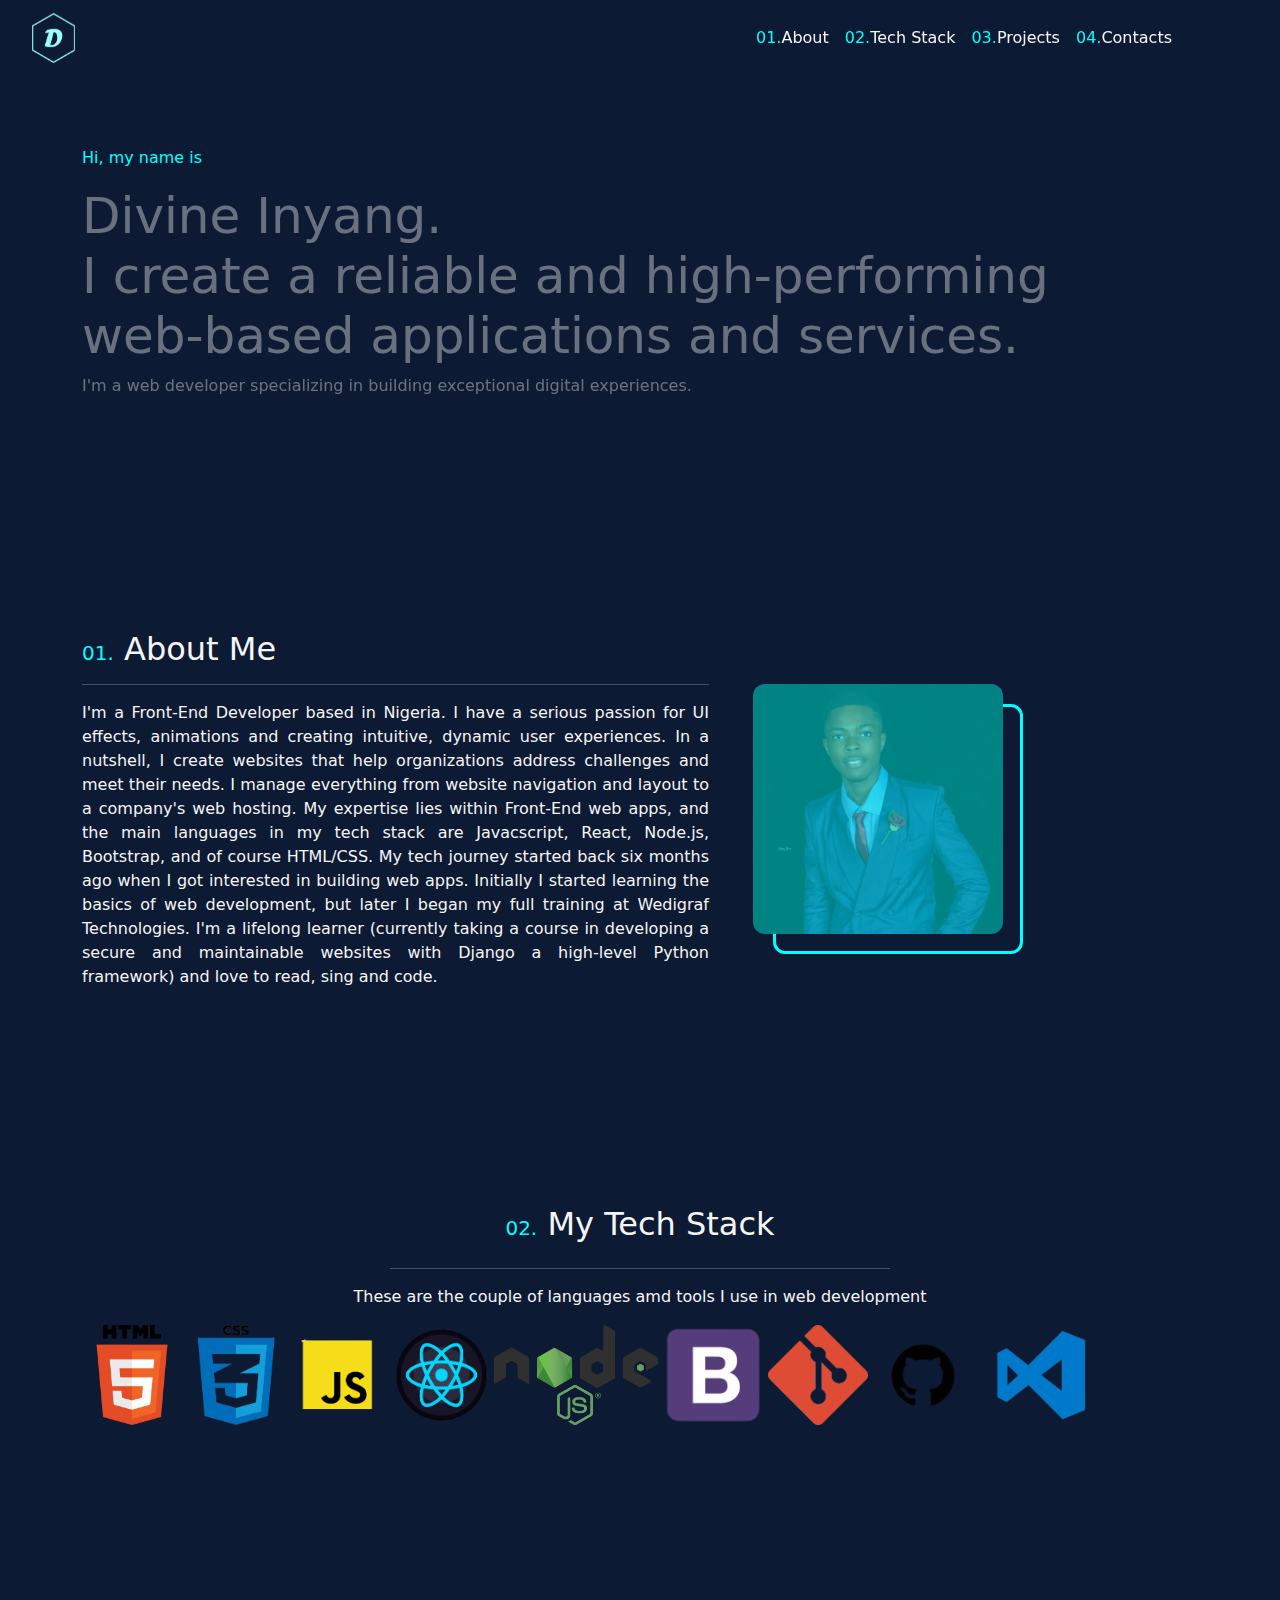
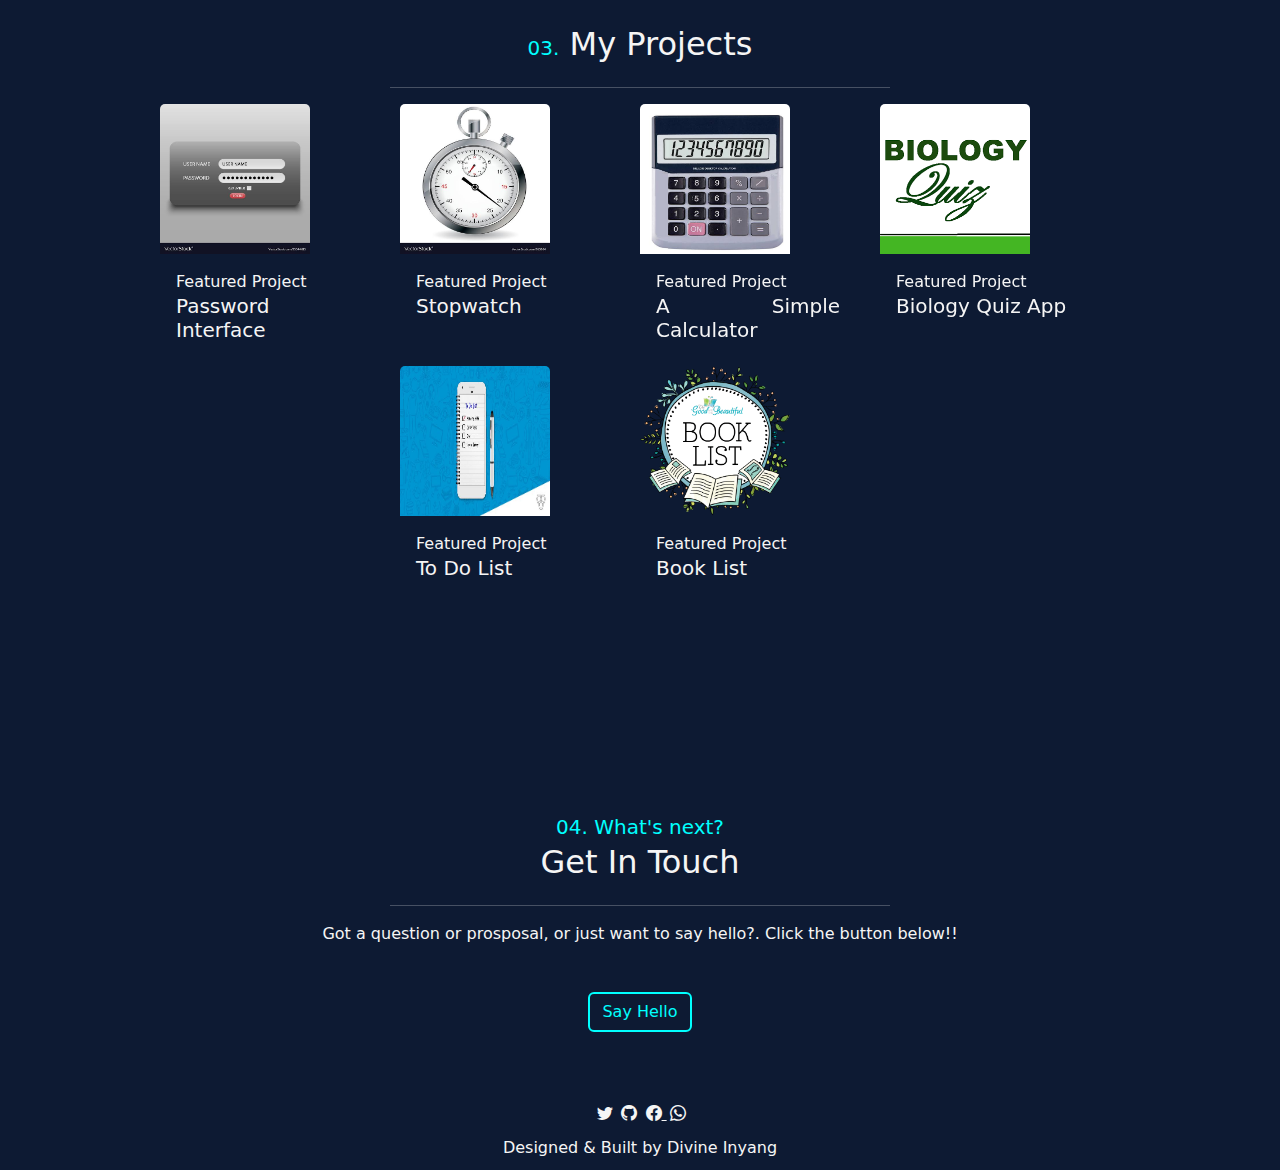
==== index.html @ cb5a331a "My Portfolio" ====
<!DOCTYPE html>
<html lang="en">
    <head>
        <meta charset="UTF-8">
        <meta http-equiv="X-UA-Compatible" content="IE=edge">
        <meta name="viewport" content="width=device-width, initial-scale=1.0">
        <title>PORTFOLIO</title>
        <link rel="stylesheet" href="/BS/bootstrap-5.2.0-dist/css/bootstrap.css">
        <link rel="stylesheet" href="./BS/bootstrap-icons-1.9.1/bootstrap-icons.css">
        <script defer src="./BS/bootstrap-5.2.0-dist/js/bootstrap.bundle.js"></script>
        <link rel="stylesheet" href="./css/style.css">
    </head>
    <body>
<!--       
        <nav class="navbar navbar-expand-lg bg-light" >
          <div class="container-fluid bg">
            <a class="navbar-brand" href="#"><img class="icon" src="./images/pORTFOLIO.png"  height="50px" alt=""></a>
            <button  class="navbar-toggler " type="button" data-bs-toggle="collapse" data-bs-target="#navbarNav" aria-controls="navbarNav" aria-expanded="false" aria-label="Toggle navigation">
              <span class="navbar-toggler-icon"></span>
            </button>
            <div class="collapse navbar-collapse abouts" id="navbarNav">
              <ul class="navbar-nav  P">
                 <li class="nav-item R">
                   <a class="nav-link about-me" href="#about-me"><span class="num">01.</span>About</a>
                 </li>
                 <li class="nav-item R">
                   <a class="nav-link tech" href="#my-stack"><span class="num">02.</span>Tech Stack</a>
                </li>
                 <li class="nav-item R">
                   <a class="nav-link " href="#my-projects"><span class="num">03.</span>Projects</a>
                </li>
                 <li class="nav-item R">
                   <a class="nav-link contacts" href="#contacts"><span class="num">04.</span>Contacts</a>
                </li>
              </ul>
           </div>
          </div>
          </nav> -->
            <nav class="navbar navbar-expand-lg" style="margin-top: 30px;">
        <div class="container-fluid">
          <a class="navbar-brand" href="#" style="position: fixed"><img class="icon" src="./images/pORTFOLIO.png" height="50px" alt=""></a>
          <button style="position:fixed; right: 50px" class="navbar-toggler" type="button" data-bs-toggle="collapse" data-bs-target="#navbarNavAltMarkup" aria-controls="navbarNavAltMarkup" aria-expanded="false" aria-label="Toggle navigation">
            <span class="navbar-toggler-icon"></span>
          </button>
          <div class="collapse navbar-collapse" id="navbarNavAltMarkup">
            <div class="navbar-nav" style="margin-left: 550px; right: 100px;position: fixed;">
              <a   href="#about-me" class="nav-link active" aria-current="page" href="#"><span class="num">01.</span>About</a>
              <a   href="#my-stack" class="nav-link" href="#"><span class="num">02.</span>Tech Stack</a>
              <a   href="#my-projects" class="nav-link" href="#"><span class="num">03.</span>Projects</a>
              <a   href="#contacts" class="nav-link"><span class="num">04.</span>Contacts</a>
            </div>
          </div>
        </div>
      </nav>
        

       

            <div class="container">   
             






            <div class="text-center about" style="margin-top: 100px !important;">
                  <div class="row" >
                    <div class="col" >
                      <p style="color: aqua !important;">Hi, my name is</p>
                      <h1 class="opacity info">Divine Inyang.<br>
                          I create a reliable and high-performing <br>
                           web-based applications and services.
                           
                      </h1>
                  <p class="opacity">I'm a web developer specializing in building exceptional digital experiences.

                  </div>

                  </p>
  
                    <div class="row pip">

                      <div class="content col-7">
                          <h2 id="about-me" class="inlyn"><span class="num1">01.</span> About Me</h2> <hr>
                          <p>
                          I'm a Front-End Developer based in Nigeria. I have a serious passion for UI effects, animations and creating
                          intuitive, dynamic user experiences. In a nutshell, I create websites that help organizations address challenges
                          and meet their needs. I manage everything from website navigation and layout to a company's web hosting. My
                          expertise lies within Front-End web apps, and the main languages in my tech stack are Javacscript, React, Node.js,
                           Bootstrap, and of course HTML/CSS. My tech journey started back six months ago when I got interested in building
                           web apps. Initially I started learning the basics of web development, but later I began my full training at Wedigraf 
                           Technologies. I'm a lifelong learner (currently taking a course in developing a secure and maintainable websites with 
                            Django a high-level Python framework) and love to read, sing and code.
                          </p>
                        </div>
                      <div class="image col-4">
                         <div class="overlay">
                          <div class="outline">

                          </div>
                         </div>
                         
                          
                      </div>
                  
                  
                </div>
                                            
                        <h2 id="my-stack" class="inlyn"> <span class="num1">02.</span> My Tech Stack</h2> <br> <br>
                       <div class="hyline hylinee"> <hr class="hline"> </div>
                        <p style="text-align: center;">These are the couple of languages amd tools I use in web development</p>
                        <br>
                  
                        <div class="container">
                         
                                <img class="stack " src="./images/html5-icon-1.png" alt="">
                                <img class="stack" src="./images/css.png" alt="">
                                <img class="stack" src="./images/js.png" alt="">
            
                                <img class="stack" src="./images/react.png" alt="">
            
                                <img class="stack" src="./images/nodejs3.png" alt="">
                                <img class="stack" src="./images/bootstrap.png" alt="">
                                <img class="stack" src="./images/git.png" alt="">
                                <img class="stack" src="./images/git hub.png" alt="">
                                <img class="stack " src="./images/vs code.png" alt="">
                             
                              </div> 
                        
                  
                    
  
                      <h2 id="my-projects" class="outlyn"> <span class="num1">03.</span> My Projects</h2> 
                     <div class="hyline hylinee"><hr class="hline"> </div> 
                 
                  <div class="row prj">
                     
                     
                  
                     <div class="card col-8" style="width: 15rem;">
                      <img src="./images/password.jpeg" class="card-img-top size" alt="...">
                      <div class="card-body">
                        <span class="card-text">Featured Project</span>
                        <h5 class="card-title">Password Interface</h5>
                      </div>

                    </div>
                     <div class="card col-8" style="width: 15rem;">
                      <img src="./images/stop-watch.jpeg" class="card-img-top size" alt="...">
                      <div class="card-body">
                        <span class="card-text">Featured Project</span>
                        <h5 class="card-title">Stopwatch</h5>
                      </div>

                    </div>

                     <div class="card col-8" style="width: 15rem;">
                      <img src="./images/calculator.jpeg" class="card-img-top size" alt="...">
                      <div class="card-body">
                        <span class="card-text">Featured Project</span>
                        <h5 class="card-title">A Simple Calculator</h5>
                      </div>
                    </div>
                    
                     <div class="card col-8" style="width: 15rem;">
                      <img src="./images/quiz.png" class="card-img-top size" alt="...">
                      <div class="card-body">
                        <span class="card-text">Featured Project</span>
                        <h5 class="card-title">Biology Quiz App</h5>
                      </div>
                    </div>
                    
                     <div class="card col-8" style="width: 15rem;">
                      <img src="./images/do-list.jpeg" class="card-img-top size" alt="...">
                      <div class="card-body">
                        <span class="card-text">Featured Project</span>
                        <h5 class="card-title">To Do List</h5>
                      </div>
                    </div>
                    
                     <div class="card col-8" style="width: 15rem;">
                      <img src="./images/book-list.png" class="card-img-top size" alt="...">
                      <div class="card-body">
                        <span class="card-text">Featured Project</span>
                        <h5 class="card-title">Book List</h5>
                      </div>
                    </div>
                    

                    
                  </div>
  
                  <h2 id="contacts" class="outlyn"> <span class="num1">04. What's next?</span><br> Get In Touch</h2> 
                  <div class="hyline hylinee"><hr class="hline"> </div> 
                    <p style="text-align: center;">
                      Got a question or prosposal, or just want to say hello?. Click the button below!!
                    </p>
        
  
      </div>
     <div class="hylinee"><a href="mailto:dvninyang@gmail.com"> <button type="button" class="btn btn-outline-secondary by">Say Hello</button></a> </div>
  <div class="hylineee"> 
    <center> 
<i class="bi be bi-twitter"></i>
<a href="https://github.com/divine-eng/mycard.github.io"><i class="bi be bi-github"></i></a>
<a href="https://web.facebook.com/?_rdc=1&_rdr"><i class="bi be bi-facebook"></i> </a>
<a href="https://wa.me/09023829143" target="_blank"><i class="bi be bi-whatsapp"></i> </a>
</center>
</div>
<div class="pli">
<center>
  Designed & Built by Divine Inyang
</center>
</div>
</body>
</html>
---- css/style.css ----
*{
    border: 0;
    padding: 0;
    box-sizing: border-box;
    color: whitesmoke !important;
    color: hsl(44, 204, 204);
}
.overlay{
   
        background-image: url(/images/myprofile.jpg);
        background-size: 250px;
        background-repeat: no-repeat;
        background-color: rgba(57, 194, 194, 0.986);
        background-blend-mode: overlay;
        margin-top: 13%;
        height: 250px;
        width: 250px;
     
        
        margin-left: 20px;
        margin-top: 54px;
        border-radius: 12px;
        position: relative;

        /* transition: width 2s, height 2s, -webkit-transform 2s; */
        transition: width 2s, height 2s, transform 2s;
}
/* .bg-light{
    background-color: rgb(5%, 10%, 20%) !important;
    position: fixed;
} */

element.style {
    position: fixed;
    right: 50px;
}
.navbar-toggler:hover {
    text-decoration: none;
}
button:not(:disabled), [type=button]:not(:disabled), [type=reset]:not(:disabled), [type=submit]:not(:disabled) {
    cursor: pointer;
}
.navbar-toggler{
    background-color: white;
}
.outline{
    border: 3px solid aqua;
    height: 250px;
    width: 250px;
    border-radius: 12px;
    position: absolute;
    top: 20px;
    left: 20px;
    z-index: -1;
    transition: width 2s, height 2s, transform 2s;

}
.overlay:hover{
    transform: scale(1.5);
    transition: 0.5s;
    width: 500px;
    height: 500px;
    background-size: 500px;
    transition-timing-function: ease-in-out;
    background-blend-mode: normal;
    transform: rotate(360deg); 
    transform: rotate(360deg);
    background-image: url(/images/myprofile.jpg);
}
.outline:hover{
    transform: scale(1.5);
    /* transition: 0.5s; */
    position: initial;
    transform: rotate(360deg); 
    transform: rotate(360deg);
    height: 500px;
    width: 500px;
    transition-timing-function: ease-in-out;
    box-shadow: 6px -6px 2px black, -6px 6px 2px #ffffff;
}

.size{
    height: 150px;
    width: 150px;
}
body{
    background-color: rgb(5%, 10%, 20%);
}


.num{
    color: aqua !important;
}
.icon{
    margin-left: 20px;
    height: 50px;
    /* position: fixed; */
}
.contacts{
    margin-right: 20px;
}
.abouts{
    position: fixed;
}
.aboutss{
    position: fixed;
    right: 200px;
}
.about{
    text-align: justify !important;
    margin-top: 40px !important;
}
.opacity{
    opacity: 40%;
}
.info{
    font-size: 50px;
}
.about-section{
    display: flex;
    
}
.about-section3{
    display: flex;
    justify-content: space-between;

}
.about-section2{
    display: grid;
    grid-template-columns: repeat(5, 100px);
    grid-gap: 70px;
    /* max-width: 100%; */
}

/* .content{
    padding: 100px;
} */
.num1{
    color: aqua !important;
    font-size: 20px;

}
.inlyn{
    display: inline;
    margin-top: 200px;
    text-align: center;
}
.image{
    /* padding-top: 150px; */
    height: 5px !important;
    width: 5px !important;
}
.stack{
    height: 100px !important;
}
.hline{
    width: 500px;
}
.outlyn{
    margin-top: 200px;
    text-align: center;
}
.real{
    background-color: red;
}
.card{
    --bs-card-bg: none;
    --bs-card-border-width:  none;
}
.pip{
    margin-top: 200px;
}
  .prj{
    display: flex;
    justify-content: center;
    /* justify-content: space-around; */
} 
.hylinee{
    display: flex;
    justify-content: center;
}
@media screen and (max-width: 480px) {
.prj{
   display: block;
   margin:  auto auto;
        }
        .hline{
            display: flex;
            justify-content: center;
            width: 300px;
        }
        .hyline{
            display: flex;
            justify-content: center;
        }
        .inlyn{
            display: inline;
            text-align: center;
        }
      } 
      .live{
        display: flex;
        justify-content: flex-start;
        background-color: black;
      }
.by{
    margin-top: 30px;
    border: 2px solid aqua !important;
    color: aqua !important;
}
.by:hover{
    background-color: aqua;
    color: white !important;
}
.be{
    margin-top: 10000px !important;
    margin-left: 3px;
}
.hylineee{
    margin-top: 70px;
}
.pli{
    margin-top: 10px;
    margin-bottom: 10px;
}
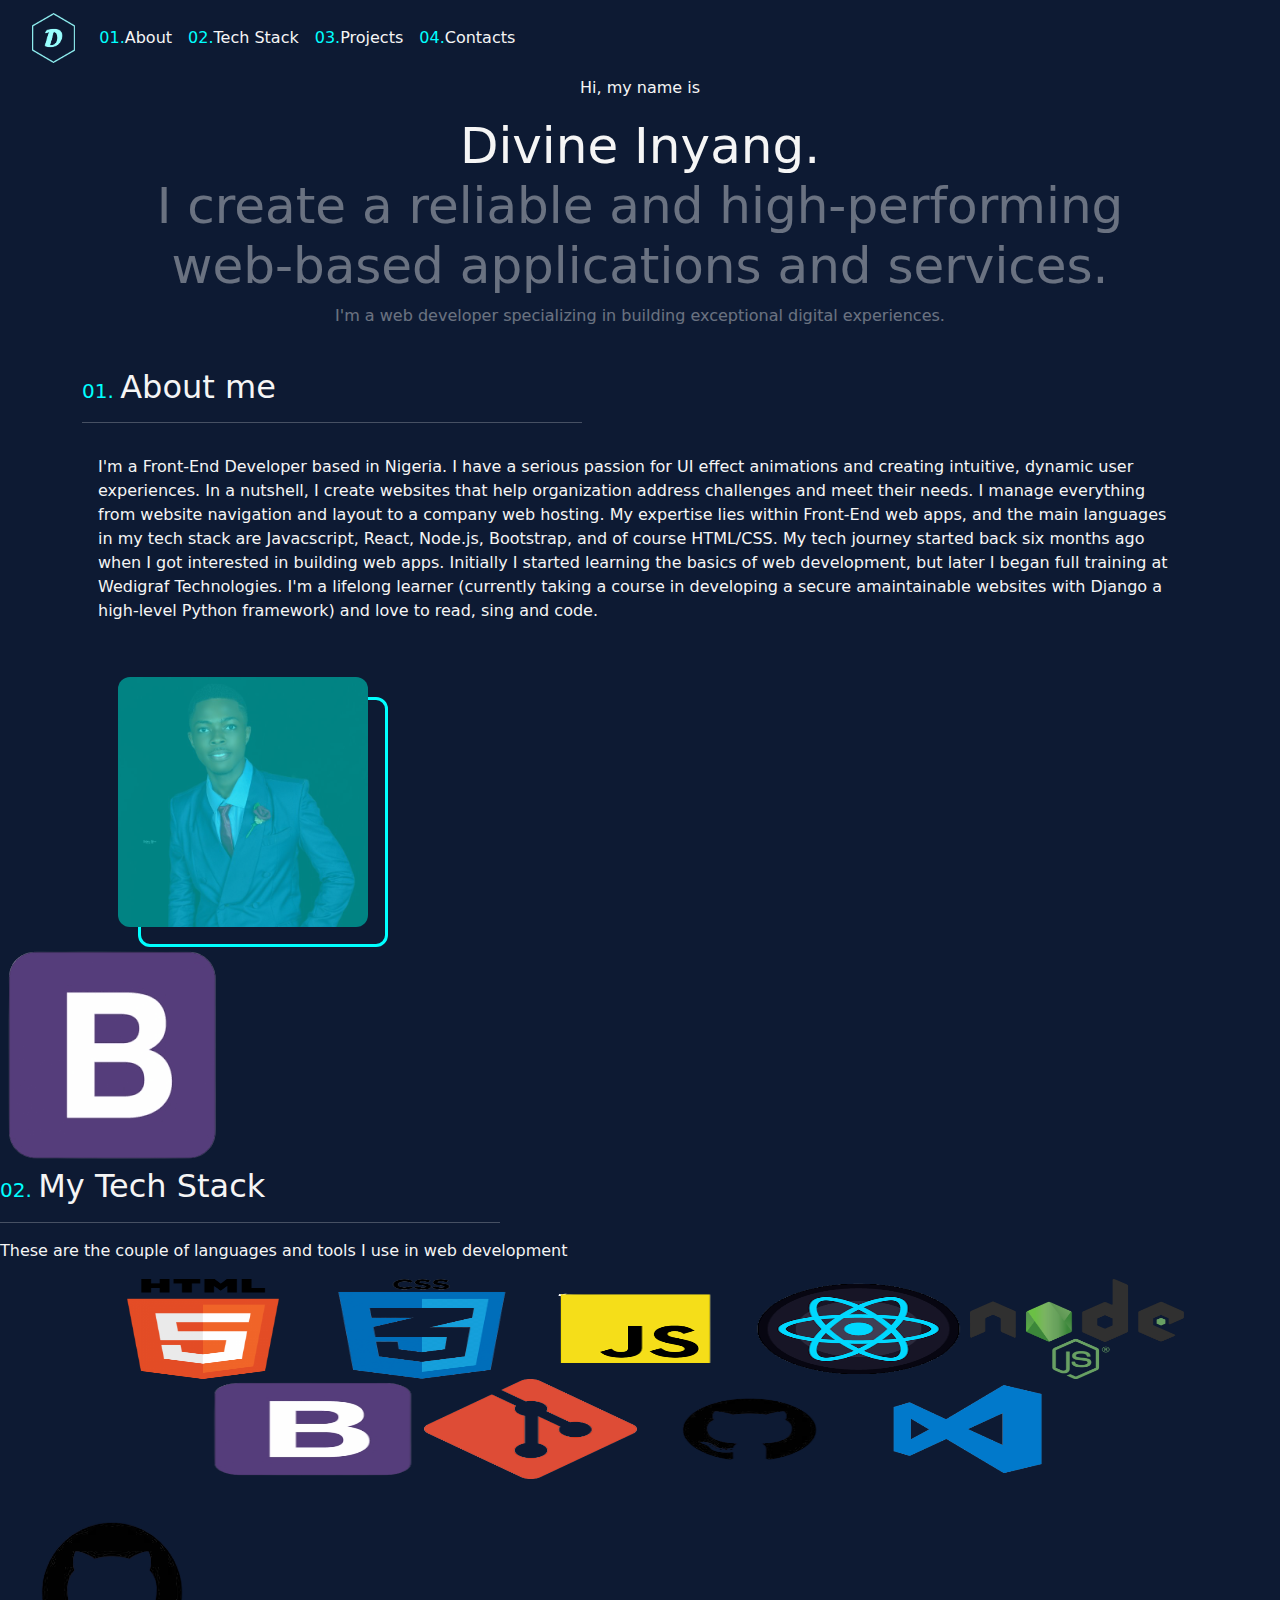
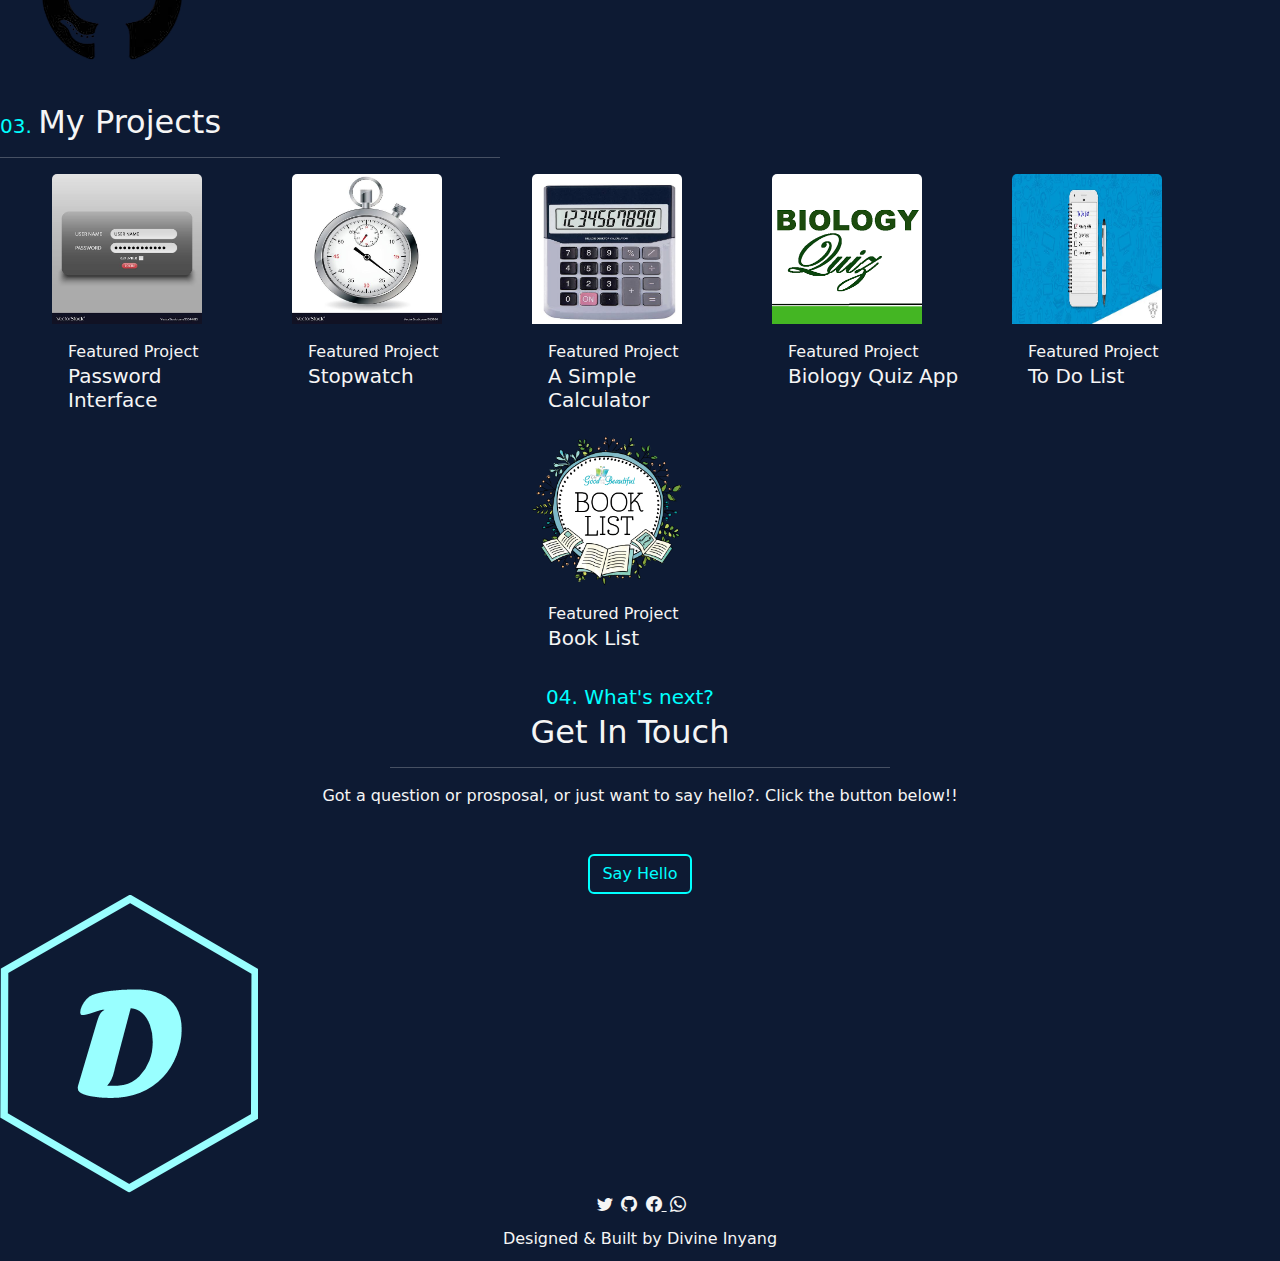
==== commit 5fd09697: "Add files via upload" ====
--- a/index.html
+++ b/index.html
@@ -1,217 +1,288 @@
-<!DOCTYPE html>
-<html lang="en">
-    <head>
-        <meta charset="UTF-8">
-        <meta http-equiv="X-UA-Compatible" content="IE=edge">
-        <meta name="viewport" content="width=device-width, initial-scale=1.0">
-        <title>PORTFOLIO</title>
-        <link rel="stylesheet" href="/BS/bootstrap-5.2.0-dist/css/bootstrap.css">
-        <link rel="stylesheet" href="./BS/bootstrap-icons-1.9.1/bootstrap-icons.css">
-        <script defer src="./BS/bootstrap-5.2.0-dist/js/bootstrap.bundle.js"></script>
-        <link rel="stylesheet" href="./css/style.css">
-    </head>
-    <body>
-<!--       
-        <nav class="navbar navbar-expand-lg bg-light" >
-          <div class="container-fluid bg">
-            <a class="navbar-brand" href="#"><img class="icon" src="./images/pORTFOLIO.png"  height="50px" alt=""></a>
-            <button  class="navbar-toggler " type="button" data-bs-toggle="collapse" data-bs-target="#navbarNav" aria-controls="navbarNav" aria-expanded="false" aria-label="Toggle navigation">
-              <span class="navbar-toggler-icon"></span>
-            </button>
-            <div class="collapse navbar-collapse abouts" id="navbarNav">
-              <ul class="navbar-nav  P">
-                 <li class="nav-item R">
-                   <a class="nav-link about-me" href="#about-me"><span class="num">01.</span>About</a>
-                 </li>
-                 <li class="nav-item R">
-                   <a class="nav-link tech" href="#my-stack"><span class="num">02.</span>Tech Stack</a>
-                </li>
-                 <li class="nav-item R">
-                   <a class="nav-link " href="#my-projects"><span class="num">03.</span>Projects</a>
-                </li>
-                 <li class="nav-item R">
-                   <a class="nav-link contacts" href="#contacts"><span class="num">04.</span>Contacts</a>
-                </li>
-              </ul>
-           </div>
-          </div>
-          </nav> -->
-            <nav class="navbar navbar-expand-lg" style="margin-top: 30px;">
-        <div class="container-fluid">
-          <a class="navbar-brand" href="#" style="position: fixed"><img class="icon" src="./images/pORTFOLIO.png" height="50px" alt=""></a>
-          <button style="position:fixed; right: 50px" class="navbar-toggler" type="button" data-bs-toggle="collapse" data-bs-target="#navbarNavAltMarkup" aria-controls="navbarNavAltMarkup" aria-expanded="false" aria-label="Toggle navigation">
-            <span class="navbar-toggler-icon"></span>
-          </button>
-          <div class="collapse navbar-collapse" id="navbarNavAltMarkup">
-            <div class="navbar-nav" style="margin-left: 550px; right: 100px;position: fixed;">
-              <a   href="#about-me" class="nav-link active" aria-current="page" href="#"><span class="num">01.</span>About</a>
-              <a   href="#my-stack" class="nav-link" href="#"><span class="num">02.</span>Tech Stack</a>
-              <a   href="#my-projects" class="nav-link" href="#"><span class="num">03.</span>Projects</a>
-              <a   href="#contacts" class="nav-link"><span class="num">04.</span>Contacts</a>
-            </div>
-          </div>
-        </div>
-      </nav>
-        
-
-       
-
-            <div class="container">   
-             
-
-
-
-
-
-
-            <div class="text-center about" style="margin-top: 100px !important;">
-                  <div class="row" >
-                    <div class="col" >
-                      <p style="color: aqua !important;">Hi, my name is</p>
-                      <h1 class="opacity info">Divine Inyang.<br>
-                          I create a reliable and high-performing <br>
-                           web-based applications and services.
-                           
-                      </h1>
-                  <p class="opacity">I'm a web developer specializing in building exceptional digital experiences.
-
-                  </div>
-
-                  </p>
-  
-                    <div class="row pip">
-
-                      <div class="content col-7">
-                          <h2 id="about-me" class="inlyn"><span class="num1">01.</span> About Me</h2> <hr>
-                          <p>
-                          I'm a Front-End Developer based in Nigeria. I have a serious passion for UI effects, animations and creating
-                          intuitive, dynamic user experiences. In a nutshell, I create websites that help organizations address challenges
-                          and meet their needs. I manage everything from website navigation and layout to a company's web hosting. My
-                          expertise lies within Front-End web apps, and the main languages in my tech stack are Javacscript, React, Node.js,
-                           Bootstrap, and of course HTML/CSS. My tech journey started back six months ago when I got interested in building
-                           web apps. Initially I started learning the basics of web development, but later I began my full training at Wedigraf 
-                           Technologies. I'm a lifelong learner (currently taking a course in developing a secure and maintainable websites with 
-                            Django a high-level Python framework) and love to read, sing and code.
-                          </p>
-                        </div>
-                      <div class="image col-4">
-                         <div class="overlay">
-                          <div class="outline">
-
-                          </div>
-                         </div>
-                         
-                          
-                      </div>
-                  
-                  
-                </div>
-                                            
-                        <h2 id="my-stack" class="inlyn"> <span class="num1">02.</span> My Tech Stack</h2> <br> <br>
-                       <div class="hyline hylinee"> <hr class="hline"> </div>
-                        <p style="text-align: center;">These are the couple of languages amd tools I use in web development</p>
-                        <br>
-                  
-                        <div class="container">
-                         
-                                <img class="stack " src="./images/html5-icon-1.png" alt="">
-                                <img class="stack" src="./images/css.png" alt="">
-                                <img class="stack" src="./images/js.png" alt="">
-            
-                                <img class="stack" src="./images/react.png" alt="">
-            
-                                <img class="stack" src="./images/nodejs3.png" alt="">
-                                <img class="stack" src="./images/bootstrap.png" alt="">
-                                <img class="stack" src="./images/git.png" alt="">
-                                <img class="stack" src="./images/git hub.png" alt="">
-                                <img class="stack " src="./images/vs code.png" alt="">
-                             
-                              </div> 
-                        
-                  
-                    
-  
-                      <h2 id="my-projects" class="outlyn"> <span class="num1">03.</span> My Projects</h2> 
-                     <div class="hyline hylinee"><hr class="hline"> </div> 
-                 
-                  <div class="row prj">
-                     
-                     
-                  
-                     <div class="card col-8" style="width: 15rem;">
-                      <img src="./images/password.jpeg" class="card-img-top size" alt="...">
-                      <div class="card-body">
-                        <span class="card-text">Featured Project</span>
-                        <h5 class="card-title">Password Interface</h5>
-                      </div>
-
-                    </div>
-                     <div class="card col-8" style="width: 15rem;">
-                      <img src="./images/stop-watch.jpeg" class="card-img-top size" alt="...">
-                      <div class="card-body">
-                        <span class="card-text">Featured Project</span>
-                        <h5 class="card-title">Stopwatch</h5>
-                      </div>
-
-                    </div>
-
-                     <div class="card col-8" style="width: 15rem;">
-                      <img src="./images/calculator.jpeg" class="card-img-top size" alt="...">
-                      <div class="card-body">
-                        <span class="card-text">Featured Project</span>
-                        <h5 class="card-title">A Simple Calculator</h5>
-                      </div>
-                    </div>
-                    
-                     <div class="card col-8" style="width: 15rem;">
-                      <img src="./images/quiz.png" class="card-img-top size" alt="...">
-                      <div class="card-body">
-                        <span class="card-text">Featured Project</span>
-                        <h5 class="card-title">Biology Quiz App</h5>
-                      </div>
-                    </div>
-                    
-                     <div class="card col-8" style="width: 15rem;">
-                      <img src="./images/do-list.jpeg" class="card-img-top size" alt="...">
-                      <div class="card-body">
-                        <span class="card-text">Featured Project</span>
-                        <h5 class="card-title">To Do List</h5>
-                      </div>
-                    </div>
-                    
-                     <div class="card col-8" style="width: 15rem;">
-                      <img src="./images/book-list.png" class="card-img-top size" alt="...">
-                      <div class="card-body">
-                        <span class="card-text">Featured Project</span>
-                        <h5 class="card-title">Book List</h5>
-                      </div>
-                    </div>
-                    
-
-                    
-                  </div>
-  
-                  <h2 id="contacts" class="outlyn"> <span class="num1">04. What's next?</span><br> Get In Touch</h2> 
-                  <div class="hyline hylinee"><hr class="hline"> </div> 
-                    <p style="text-align: center;">
-                      Got a question or prosposal, or just want to say hello?. Click the button below!!
-                    </p>
-        
-  
-      </div>
-     <div class="hylinee"><a href="mailto:dvninyang@gmail.com"> <button type="button" class="btn btn-outline-secondary by">Say Hello</button></a> </div>
-  <div class="hylineee"> 
-    <center> 
-<i class="bi be bi-twitter"></i>
-<a href="https://github.com/divine-eng/mycard.github.io"><i class="bi be bi-github"></i></a>
-<a href="https://web.facebook.com/?_rdc=1&_rdr"><i class="bi be bi-facebook"></i> </a>
-<a href="https://wa.me/09023829143" target="_blank"><i class="bi be bi-whatsapp"></i> </a>
-</center>
-</div>
-<div class="pli">
-<center>
-  Designed & Built by Divine Inyang
-</center>
-</div>
-</body>
-</html>+<!DOCTYPE html>
+<html lang="en">
+    <head>
+        <meta charset="UTF-8">
+        <meta http-equiv="X-UA-Compatible" content="IE=edge">
+        <meta name="viewport" content="width=device-width, initial-scale=1.0">
+        <title>Divine Inyang</title>
+        <link rel="stylesheet" href="/BS/bootstrap-5.2.0-dist/css/bootstrap.css">
+        <link rel="stylesheet" href="./BS/bootstrap-icons-1.9.1/bootstrap-icons.css">
+        <link rel="shortcut icon" href="./images/pORTFOLIO.png" type="image/x-icon">
+        <script defer src="./BS/bootstrap-5.2.0-dist/js/bootstrap.bundle.js"></script>
+        <link rel="stylesheet" href="./css/style.css">
+</head>
+  <body id="myBody">
+    <div class="loader-container">
+        <div spinner></div>
+    </div>
+
+      <nav class="navbar navbar-expand-lg" id="navigation">
+        <div class="container-fluid">
+          <a class="navbar-brand ico" href="#" ><img  class="icon" src="./images/pORTFOLIO.png" height="50px" ></a>
+          <button class="navbar-toggler menu_btn" type="button"       data-bs-toggle="collapse" data-bs-target="#navbarNavAltMarkup" aria-controls="navbarNavAltMarkup"      aria-expanded="false" aria-label="Toggle navigation">
+            <span class="navbar-toggler-icon"></span>
+          </button>
+          <div class="collapse navbar-collapse" id="navbarNavAltMarkup">
+            <div class="navbar-nav navigation_links">
+              <a   href="#about-me" class="nav-link active" aria-current="page" href="#">
+                <span class="num">01.</span>About</a>
+              <a   href="#my-stack" class="nav-link" href="#">
+                <span class="num">02.</span>Tech Stack</a>
+              <a   href="#my-projects" class="nav-link" href="#">
+                <span class="num">03.</span>Projects</a>
+              <a   href="#contacts" class="nav-link">
+                <span class="num">04.</span>Contacts</a>
+            </div>
+          </div>
+        </div>
+      </nav>
+    
+
+
+      <div class="container">   
+       <div class="text-center intro" >
+             <p class="hi">Hi, my name is</p>
+              <h2 class=" info">
+               Divine Inyang.<br>
+               <span class="opacity">
+                 I create a reliable and high-performing <br>
+                 web-based applications and services.
+               </span>
+              </h2>
+                <p class="opacity">
+                  I'm a web developer specializing in building exceptional digital experiences. 
+                </p>
+        </div>
+        
+          
+        
+          <center>
+            <div class="about">
+        <h2  id="about-me" class="about-me"> 
+          <span class="num1">
+            01.
+          </span> 
+          About me
+        </h2>
+      </div>
+      </center>
+        <div class="hyline"><hr class="hline"></div>
+        <div class="row prj">
+          <div class="card col-12">
+            <div class="card-body">
+              <p class="profile">
+                I'm a Front-End Developer based in Nigeria. I have a serious passion for UI effect animations and creating
+                intuitive, dynamic user experiences. In a nutshell, I create websites that help organization address challenges
+                and meet their needs. I manage everything from website navigation and layout to a company web hosting. My
+                expertise lies within Front-End web apps, and the main languages in my tech stack are Javacscript, React, Node.js,
+                Bootstrap, and of course HTML/CSS. My tech journey started back six months ago when I got interested in building
+                web apps. Initially I started learning the basics of web development, but later I began full training at Wedigraf 
+                Technologies. I'm a lifelong learner (currently taking a course in developing a secure amaintainable websites with 
+                Django a high-level Python framework) and love to read, sing and code.
+              </p>
+            <div class="overlay"><div class="outline"></div></div>
+            </div>
+          </div>
+          
+          </div>
+        </div>
+      <div class="rel">
+        <img src="./images/bootstrap.png" class="me" alt="">
+      </div>  
+
+
+
+
+
+
+
+
+        
+        <h2  id="my-stack" class="my-stack"> 
+          <span class="num1">
+            02.
+          </span> 
+          My Tech Stack
+        </h2>
+        <div class="hyline"><hr class="hline"></div>
+        <p class="my-lang">
+          These are the couple of languages and tools I use in web development
+        </p>
+        <div  class="row">
+          <center>
+        <img class="stack left col-2" src="./images/html5-icon-1.png" alt="">
+        <img class="stack col-2" src="./images/css.png" alt="">
+        <img class="stack col-2" src="./images/js.png" alt="">
+        <img class="stack col-2" src="./images/react.png" alt="">
+        <img class="stack col-2" src="./images/nodejs3.png" alt="">
+        <img class="stack col-2" src="./images/bootstrap.png" alt="">
+        <img class="stack col-2" src="./images/git.png" alt="">
+        <img class="stack col-2" src="./images/git hub.png" alt="">
+        <img class="stack col-2 " src="./images/vs code.png" alt="">   
+      </center>     
+      </div>
+      
+      <div class="rell">
+        <img src="./images/git hub.png" class="mee" alt="">
+      </div> 
+
+        <h2 id="my-projects" class="my-projects"> 
+          <span class="num1">
+            03.
+          </span>
+         My Projects
+        </h2> 
+       <div class="hyline"><hr class="hline"></div> 
+       <div class="row prj">
+         <div class="card col-8" style="width: 15rem;">
+           <img src="./images/password.jpeg" class="card-img-top size" alt="...">
+           <div class="card-body">
+              <span class="card-text">
+                Featured Project
+              </span>
+              <h5 class="card-title">
+                Password Interface
+              </h5>
+           </div>
+         </div>
+        
+         <div class="card col-8" style="width: 15rem;">
+           <img src="./images/stop-watch.jpeg" class="card-img-top size" alt="...">
+           <div class="card-body">
+              <span class="card-text">
+                Featured Project
+              </span>
+              <h5 class="card-title">
+                Stopwatch
+              </h5>
+           </div>
+         </div>
+        
+         <div class="card col-8" style="width: 15rem;">
+           <img src="./images/calculator.jpeg" class="card-img-top size" alt="...">
+           <div class="card-body">
+             <span class="card-text">
+               Featured Project
+             </span>
+             <h5 class="card-title">
+              A Simple Calculator
+             </h5>
+           </div>
+         </div>
+         
+         <div class="card col-8" style="width: 15rem;">
+           <img src="./images/quiz.png" class="card-img-top size" alt="...">
+           <div class="card-body">
+             <span class="card-text">
+               Featured Project
+             </span>
+             <h5 class="card-title">
+               Biology Quiz App
+             </h5>
+           </div>
+         </div>
+         
+         <div class="card col-8" style="width: 15rem;">
+           <img src="./images/do-list.jpeg" class="card-img-top size" alt="...">
+           <div class="card-body">
+              <span class="card-text">
+                Featured Project
+             </span>
+             <h5 class="card-title">
+               To Do List
+             </h5>
+           </div>
+          </div>
+         <div class="card col-8" style="width: 15rem;">
+            <img src="./images/book-list.png" class="card-img-top size" alt="...">
+            <div class="card-body">
+              <span class="card-text">
+                Featured Project
+             </span>
+             <h5 class="card-title">
+               Book List
+             </h5>
+           </div>
+         </div>
+        </div>
+            <center>
+       <h2 id="contacts" class="contacts"> 
+         <span class="num1">
+           04. What's next?
+          </span><br> 
+          Get In Touch
+        </h2> 
+         <div class="hyline"><hr class="hline"> </div> 
+         <p class="quest">
+           Got a question or prosposal, or just want to say hello?. Click the button below!!
+         </p>
+         </center>
+         <center>
+        <div class="hyline">
+          <a href="mailto:dvninyang@gmail.com">
+            <button type="button" class="btn btn-outline-secondary by">
+              Say Hello
+            </button>
+          </a>
+        </div>
+      </center>
+
+      <div class="rell2">
+        <img src="./images/pORTFOLIO.png" class="mee2" alt="">
+      </div>
+
+        <div class="hylinee"> 
+          <center> 
+            <i class="bi be bi-twitter"></i>
+            <a href="https://github.com/divine-eng/mycard.github.io"><i class="bi be bi-github"></i></a>
+            <a href="https://web.facebook.com/?_rdc=1&_rdr"><i class="bi be bi-facebook"></i> </a>
+            <a href="https://wa.me/09023829143" target="_blank"><i class="bi be bi-whatsapp"></i> </a>
+         </center>
+       </div>
+       <div class="pli">
+         <center>
+            Designed & Built by Divine Inyang
+         </center>
+         
+      </div>
+      
+    </div>
+  </div>
+
+ 
+<script src="./js/script.js"></script>
+  </body>
+</html>             
+                         
+
+            
+                             
+                             
+                   
+                    
+                
+            
+            
+          
+                  
+
+                
+  
+                    
+                                            
+                        
+                        
+                  
+                    
+  
+                  
+                     
+                     
+                  
+                     
+  
+                  
+        
+  
+      
+     
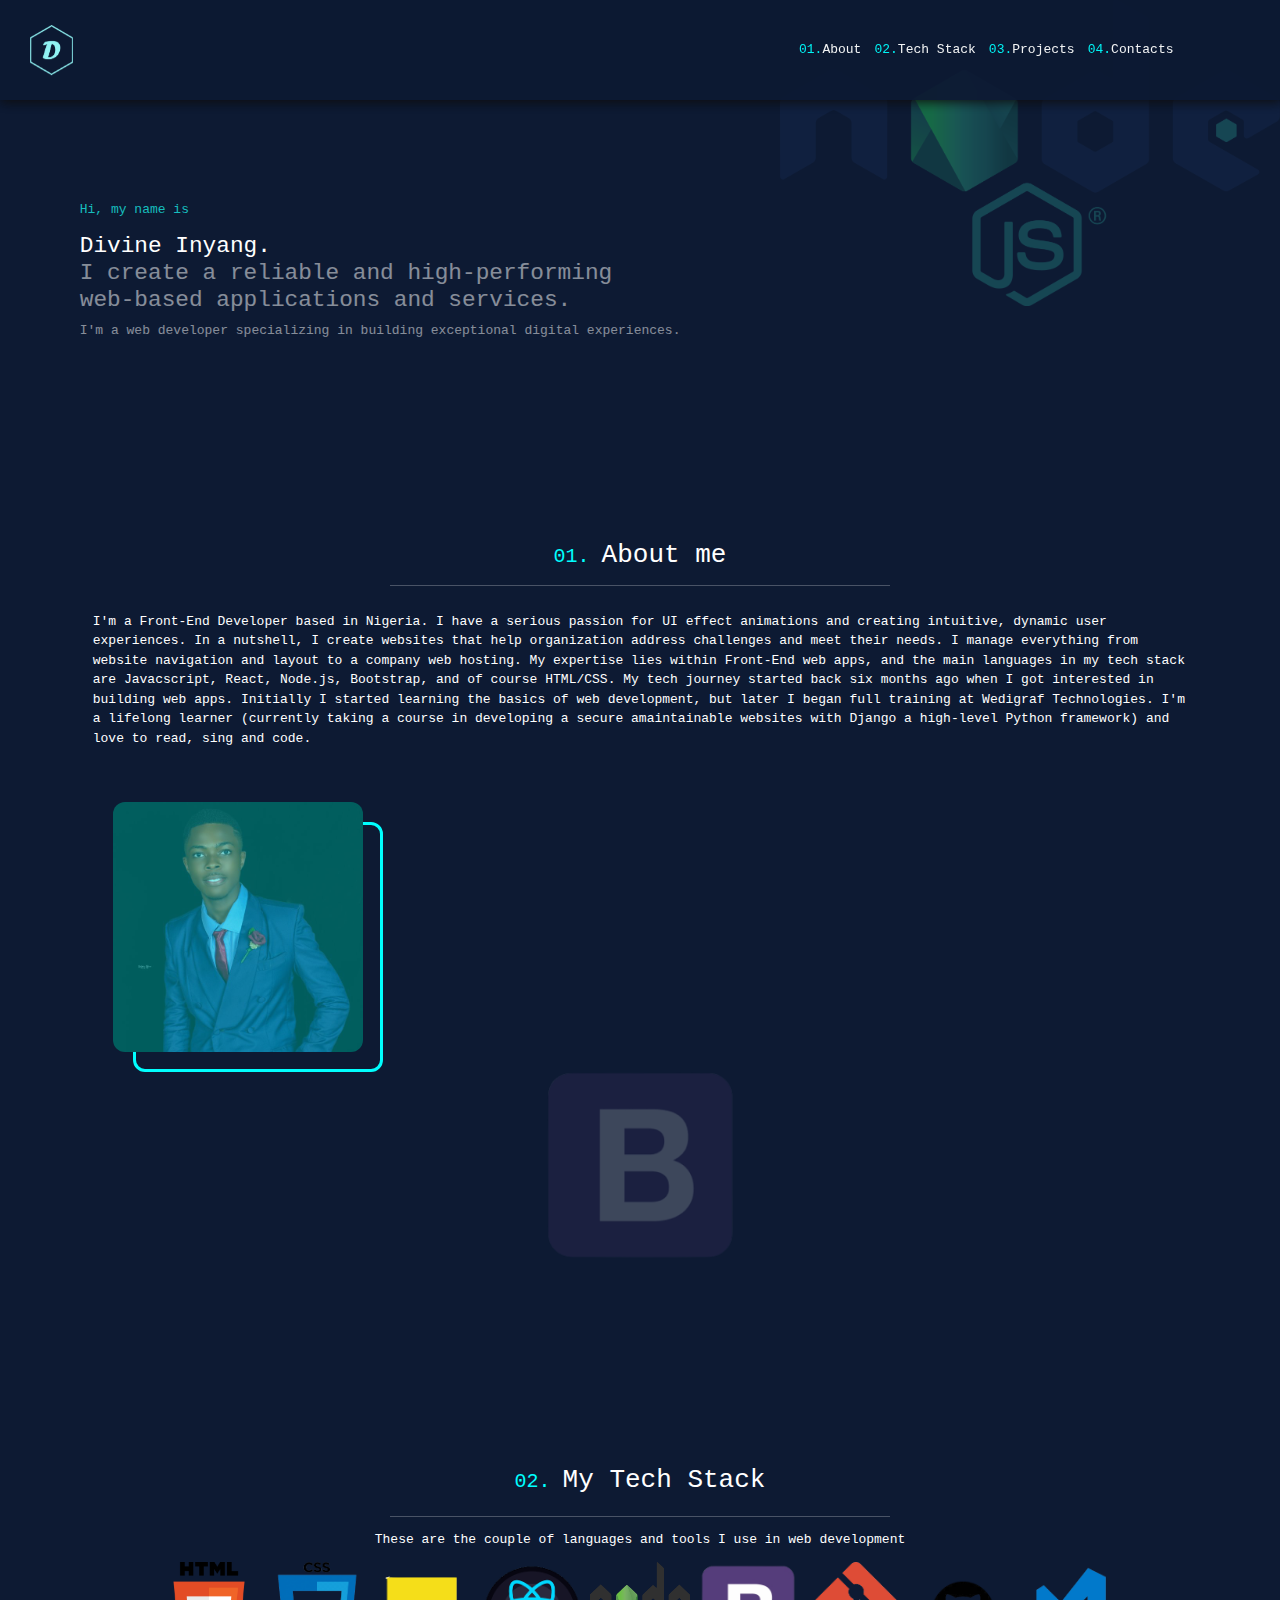
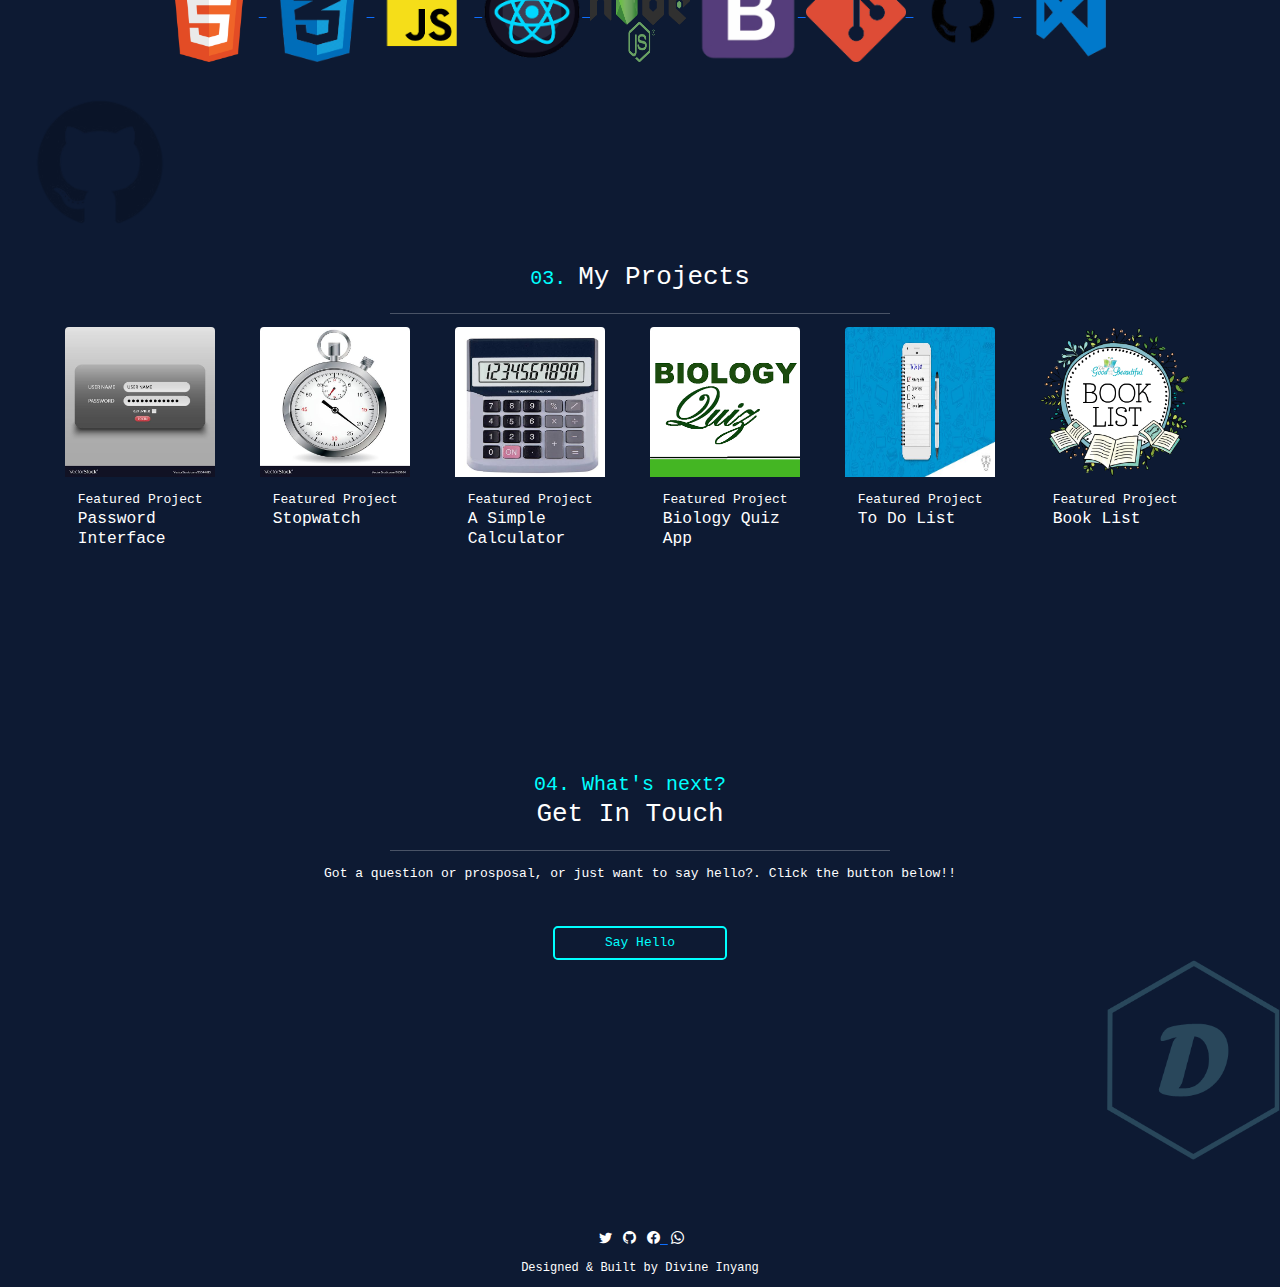
==== commit f9717a04: "Add files via upload" ====
--- a/index.html
+++ b/index.html
@@ -42,13 +42,13 @@
       <div class="container">   
        <div class="text-center intro" >
              <p class="hi">Hi, my name is</p>
-              <h2 class=" info">
+              <h3 class=" info">
                Divine Inyang.<br>
                <span class="opacity">
                  I create a reliable and high-performing <br>
                  web-based applications and services.
                </span>
-              </h2>
+              </h3>
                 <p class="opacity">
                   I'm a web developer specializing in building exceptional digital experiences. 
                 </p>
@@ -83,7 +83,7 @@
             <div class="overlay"><div class="outline"></div></div>
             </div>
           </div>
-          
+
           </div>
         </div>
       <div class="rel">
@@ -110,15 +110,15 @@
         </p>
         <div  class="row">
           <center>
-        <img class="stack left col-2" src="./images/html5-icon-1.png" alt="">
-        <img class="stack col-2" src="./images/css.png" alt="">
-        <img class="stack col-2" src="./images/js.png" alt="">
-        <img class="stack col-2" src="./images/react.png" alt="">
-        <img class="stack col-2" src="./images/nodejs3.png" alt="">
-        <img class="stack col-2" src="./images/bootstrap.png" alt="">
-        <img class="stack col-2" src="./images/git.png" alt="">
-        <img class="stack col-2" src="./images/git hub.png" alt="">
-        <img class="stack col-2 " src="./images/vs code.png" alt="">   
+       <a href="https://www.w3schools.com/html/default.asp"> <img class="stack left col-2" src="./images/html5-icon-1.png" alt=""> </a>
+       <a href="https://www.w3schools.com/css/default.asp"><img class="stack col-2" src="./images/css.png" alt=""> </a>
+        <a href="https://www.w3schools.com/js/default.asp"> <img class="stack col-2" src="./images/js.png" alt=""> </a>
+          <a href="https://www.w3schools.com/react/default.asp"> <img class="stack col-2" src="./images/react.png" alt=""> </a>
+            <a href="https://www.w3schools.com/nodejs/default.asp"><img class="stack col-2" src="./images/nodejs3.png" alt=""></a>
+              <a href="https://www.w3schools.com/bootstrap/bootstrap_ver.asp"><img class="stack col-2" src="./images/bootstrap.png" alt=""> </a>
+                <a href="https://git-scm.com/">  <img class="stack col-2" src="./images/git.png" alt=""> </a>
+                  <a href="https://github.com/">  <img class="stack col-2" src="./images/git hub.png" alt=""> </a>
+                    <a href="https://code.visualstudio.com/">  <img class="stack col-2 " src="./images/vs code.png" alt="">   </a>
       </center>     
       </div>
       
@@ -243,9 +243,7 @@
          <center>
             Designed & Built by Divine Inyang
          </center>
-         
-      </div>
-      
+      </div>
     </div>
   </div>
 
--- a/css/style.css
+++ b/css/style.css
@@ -1,225 +1,269 @@
-*{
-    border: 0;
-    padding: 0;
-    box-sizing: border-box;
-    color: whitesmoke !important;
-    color: hsl(44, 204, 204);
-}
-.overlay{
-   
-        background-image: url(/images/myprofile.jpg);
-        background-size: 250px;
-        background-repeat: no-repeat;
-        background-color: rgba(57, 194, 194, 0.986);
-        background-blend-mode: overlay;
-        margin-top: 13%;
-        height: 250px;
-        width: 250px;
-     
-        
-        margin-left: 20px;
-        margin-top: 54px;
-        border-radius: 12px;
-        position: relative;
-
-        /* transition: width 2s, height 2s, -webkit-transform 2s; */
-        transition: width 2s, height 2s, transform 2s;
-}
-/* .bg-light{
-    background-color: rgb(5%, 10%, 20%) !important;
-    position: fixed;
-} */
-
-element.style {
-    position: fixed;
-    right: 50px;
-}
-.navbar-toggler:hover {
-    text-decoration: none;
-}
-button:not(:disabled), [type=button]:not(:disabled), [type=reset]:not(:disabled), [type=submit]:not(:disabled) {
-    cursor: pointer;
-}
-.navbar-toggler{
-    background-color: white;
-}
-.outline{
-    border: 3px solid aqua;
-    height: 250px;
-    width: 250px;
-    border-radius: 12px;
-    position: absolute;
-    top: 20px;
-    left: 20px;
-    z-index: -1;
-    transition: width 2s, height 2s, transform 2s;
-
-}
-.overlay:hover{
-    transform: scale(1.5);
-    transition: 0.5s;
-    width: 500px;
-    height: 500px;
-    background-size: 500px;
-    transition-timing-function: ease-in-out;
-    background-blend-mode: normal;
-    transform: rotate(360deg); 
-    transform: rotate(360deg);
-    background-image: url(/images/myprofile.jpg);
-}
-.outline:hover{
-    transform: scale(1.5);
-    /* transition: 0.5s; */
-    position: initial;
-    transform: rotate(360deg); 
-    transform: rotate(360deg);
-    height: 500px;
-    width: 500px;
-    transition-timing-function: ease-in-out;
-    box-shadow: 6px -6px 2px black, -6px 6px 2px #ffffff;
-}
-
-.size{
-    height: 150px;
-    width: 150px;
-}
-body{
-    background-color: rgb(5%, 10%, 20%);
-}
-
-
-.num{
-    color: aqua !important;
-}
-.icon{
-    margin-left: 20px;
-    height: 50px;
-    /* position: fixed; */
-}
-.contacts{
-    margin-right: 20px;
-}
-.abouts{
-    position: fixed;
-}
-.aboutss{
-    position: fixed;
-    right: 200px;
-}
-.about{
-    text-align: justify !important;
-    margin-top: 40px !important;
-}
-.opacity{
-    opacity: 40%;
-}
-.info{
-    font-size: 50px;
-}
-.about-section{
-    display: flex;
-    
-}
-.about-section3{
-    display: flex;
-    justify-content: space-between;
-
-}
-.about-section2{
-    display: grid;
-    grid-template-columns: repeat(5, 100px);
-    grid-gap: 70px;
-    /* max-width: 100%; */
-}
-
-/* .content{
-    padding: 100px;
-} */
-.num1{
-    color: aqua !important;
-    font-size: 20px;
-
-}
-.inlyn{
-    display: inline;
-    margin-top: 200px;
-    text-align: center;
-}
-.image{
-    /* padding-top: 150px; */
-    height: 5px !important;
-    width: 5px !important;
-}
-.stack{
-    height: 100px !important;
-}
-.hline{
-    width: 500px;
-}
-.outlyn{
-    margin-top: 200px;
-    text-align: center;
-}
-.real{
-    background-color: red;
-}
-.card{
-    --bs-card-bg: none;
-    --bs-card-border-width:  none;
-}
-.pip{
-    margin-top: 200px;
-}
-  .prj{
-    display: flex;
-    justify-content: center;
-    /* justify-content: space-around; */
-} 
-.hylinee{
-    display: flex;
-    justify-content: center;
-}
-@media screen and (max-width: 480px) {
-.prj{
-   display: block;
-   margin:  auto auto;
-        }
-        .hline{
-            display: flex;
-            justify-content: center;
-            width: 300px;
-        }
-        .hyline{
-            display: flex;
-            justify-content: center;
-        }
-        .inlyn{
-            display: inline;
-            text-align: center;
-        }
-      } 
-      .live{
-        display: flex;
-        justify-content: flex-start;
-        background-color: black;
-      }
-.by{
-    margin-top: 30px;
-    border: 2px solid aqua !important;
-    color: aqua !important;
-}
-.by:hover{
-    background-color: aqua;
-    color: white !important;
-}
-.be{
-    margin-top: 10000px !important;
-    margin-left: 3px;
-}
-.hylineee{
-    margin-top: 70px;
-}
-.pli{
-    margin-top: 10px;
-    margin-bottom: 10px;
+*{
+    margin: 0;
+    border: 0;
+    padding: 0;
+    box-sizing: border-box;
+    font-family: monospace;
+}
+@keyframes slideInTop {
+    0%{
+        transform: translateY(100%)
+    }
+    100%{
+        transform: translateY(0%)
+    }
+}
+body{
+    background-color: rgb(5%, 10%, 20%);
+    animation-duration: 1s;
+    animation-timing-function: ease-in-out;
+    animation-delay: 0.5s;
+    animation-iteration-count: 1;
+    animation-name: slideInTop;
+    background-image: url(/images/nodejs3.png);
+    background-repeat: no-repeat;
+    background-size: 500px;
+    background-position: right top;
+    background-blend-mode: color-dodge;
+}
+.navbar-toggler:hover {
+    text-decoration: none;
+}
+.navbar-toggler{
+    background-color: white;
+}
+#navigation{
+    padding-top: 50px;
+    padding-bottom: 50px;
+    background-color: rgb(5%, 10%, 20%);;
+    opacity: 0.95;
+    filter: blur(60);
+    position: fixed;
+    top: 0;
+    width: 100%;
+    z-index: 2;
+    box-shadow: 0.5px 2px 10px rgb(15, 14, 14);
+}
+.ico{
+    position: fixed;
+}
+.icon{
+    margin-left: 20px;
+    height: 50px;
+}
+.menu_btn,.radio{
+    position:fixed;
+     right: 50px;
+}
+.navigation_links{
+    margin-left: 550px; 
+    position: fixed;
+    right: 100px;
+}
+.num{
+    color: aqua !important;
+}
+.navigation_links a{
+    color: #ffffff !important;
+    color: #ffffff !important;font-family: 'Courier New', Courier, monospace\;
+
+}
+.intro{
+    text-align: justify !important;
+    margin-top: 200px !important;
+    color: white;
+    font-family: monospace;
+}
+.hi{
+    color: rgb(22, 190, 190);
+}
+.opacity{
+    opacity: 0.5;
+}
+.num1{
+    color: aqua !important;
+    font-size: 20px;
+
+}
+.pip{
+    margin-top: 200px;
+}
+#about-me{
+    display: inline;
+    margin-top: 2000px !important;
+    text-align: center !important;
+    color: #ffffff !important;font-family: 'Courier New', Courier, monospace\ ;
+}
+.about{
+    margin-top: 200px;
+}
+.rel{
+   display: flex;
+   justify-content: center;
+
+}
+.me{
+   height: 200px;
+   opacity: 0.2;
+}
+.rell{
+   position: absolute;
+
+}
+.mee{
+   height: 200px;
+   position: relative;
+   bottom: 0px;
+   right: 0px;
+   opacity: 0.2;
+}
+.rell2{
+   display: flex;
+   justify-content: flex-end;
+
+}
+.mee2{
+   height: 200px;
+   opacity: 0.2;
+}
+.profile{
+    color: #ffffff;
+    font-family: monospace;
+
+}
+.hline2{
+    color: #ffffff;
+}
+.overlay{
+   
+  background-image: url(/images/myprofile.jpg);
+  background-size: 250px;
+  background-repeat: no-repeat;
+  background-color: rgba(57, 194, 194, 0.7);
+  background-blend-mode: overlay;
+  margin-top: 13%;
+  height: 250px;
+  width: 250px;
+  margin-left: 20px;
+  margin-top: 54px;
+  border-radius: 12px;
+  position: relative;
+  transition: width 2s, height 2s, transform 2s;
+}
+
+.outline{
+    border: 3px solid aqua;
+    height: 250px;
+    width: 250px;
+    border-radius: 12px;
+    position: absolute;
+    top: 20px;
+    left: 20px;
+    z-index: -1;
+}
+.overlay:hover{
+    transform: scale(1.5);
+    transition: 0.5s;
+    width: 250px;
+    height: 250px;
+    background-size: 250px;
+    transition-timing-function: ease-in-out;
+    background-blend-mode: normal;
+    transform: scale(0.9); 
+    transform: scale(0.9);
+    background-image: url(/images/myprofile.jpg);
+}
+.outline:hover{
+    z-index: -2;
+}
+.my-stack{
+    text-align: center;
+    color: #ffffff;
+    margin-top: 200px;
+    color: #ffffff !important;
+    font-family: 'Courier New', Courier, monospace\ ;
+    
+}
+.stack{
+    height: 100px !important;
+    width: 100px !important;
+}
+.my-lang{
+    text-align: center;
+    color: #ffffff;
+    font-family: monospace;
+
+}
+.my-projects{
+    font-family: 'Courier New', Courier, monospace\ ;
+    margin-top: 200px;
+    text-align: center;
+    color: white;
+}
+.card-text,.card-title{
+    color: #ffffff;
+}
+.size{
+    height: 150px;
+    width: 150px;
+}
+.card{
+    --bs-card-bg: none;
+    --bs-card-border-width:  none;
+}
+.contacts{
+    margin-right: 20px;
+    margin-top: 200px;
+    color: #ffffff;
+    font-family: 'Courier New', Courier, monospace\;
+
+}
+.hline{
+    width: 500px;
+    color: #ffffff;
+}
+.prj{
+    display: flex;
+    justify-content: center;
+} 
+.hyline{
+    display: flex;
+    justify-content: center;
+}
+.by{
+    margin-top: 30px;
+    border: 2px solid aqua !important;
+    color: aqua !important;
+    padding-left: 50px;
+    padding-right: 50px;
+}
+.by:hover{
+    background-color: aqua;
+    color: white !important;
+}
+.be{
+    margin-top: 10000px !important;
+    margin-left: 3px;
+    color: #ffffff;
+}
+.hylinee{
+    margin-top: 70px;
+}
+.pli{
+    margin-top: 10px;
+    font-size: small;
+    margin-bottom: 10px;
+    color: #ffffff;
+}
+.quest{
+    text-align: center;
+    color: white;
+    font-size: medium;
+}
+     
+.profile{
+    display: inline;
+}
+.card-body{
+    margin: 0;
 }